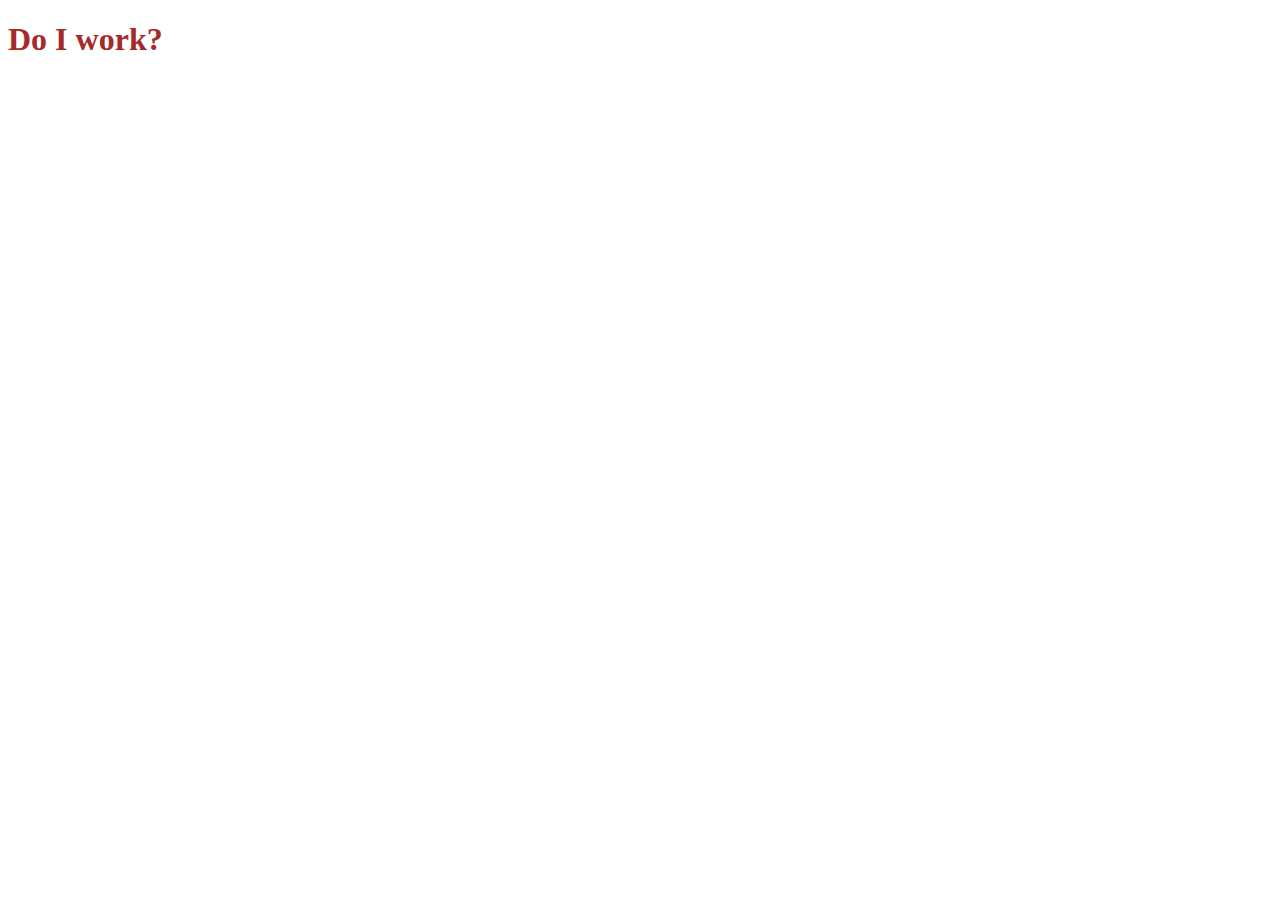
==== PROJECT 1/index.html @ 98a4d5f8 "all updates in the README.md, organised the work in folders PROJECT 0, PROJECT 1" ====
<!DOCTYPE html>
<html lang="en">
<head>
    <meta charset="UTF-8">
    <meta http-equiv="X-UA-Compatible" content="IE=edge">
    <meta name="viewport" content="width=device-width, initial-scale=1.0">
    <title>Grant Restaurant</title>
    <link rel="stylesheet" href="style.css">
</head>
<body>
    
    <h1>Do I work?</h1>

</body>
</html>
---- PROJECT 1/style.css ----
h1{
    color: brown;
}
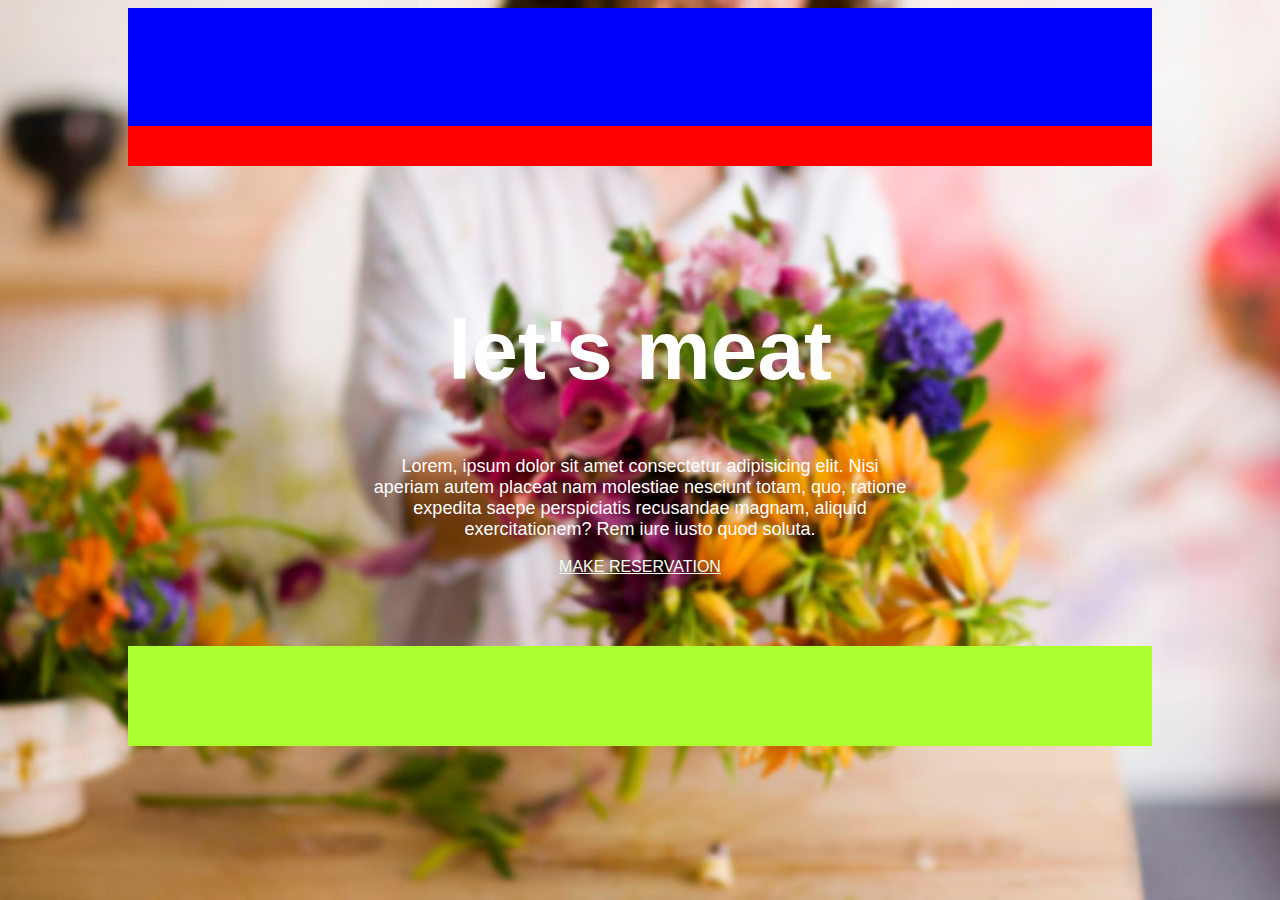
==== commit 1a6a36d9: "beautifying the Restaurant website project using plain html and css" ====
--- a/PROJECT 1/index.html
+++ b/PROJECT 1/index.html
@@ -1,15 +1,30 @@
 <!DOCTYPE html>
 <html lang="en">
-<head>
-    <meta charset="UTF-8">
-    <meta http-equiv="X-UA-Compatible" content="IE=edge">
-    <meta name="viewport" content="width=device-width, initial-scale=1.0">
+  <head>
+    <meta charset="UTF-8" />
+    <meta http-equiv="X-UA-Compatible" content="IE=edge" />
+    <meta name="viewport" content="width=device-width, initial-scale=1.0" />
     <title>Grant Restaurant</title>
-    <link rel="stylesheet" href="style.css">
-</head>
-<body>
-    
-    <h1>Do I work?</h1>
+    <link rel="stylesheet" href="style.css" />
+  </head>
+  <!-- <body bgcolor="greenyellow">  can be used to add background color to the whole screen-->
+  <body> 
 
-</body>
-</html>+    <div class="container">
+
+      <header></header>
+
+      <nav></nav>
+
+      <main>
+          <h1>let's meat</h1>
+          <p>Lorem, ipsum dolor sit amet consectetur adipisicing elit. Nisi aperiam autem placeat nam molestiae nesciunt totam, quo, ratione expedita saepe perspiciatis recusandae magnam, aliquid exercitationem? Rem iure iusto quod soluta.</p>
+          <a href="https://www.google.com" target="_blank">MAKE RESERVATION</a>
+      </main>
+
+      <footer></footer>
+
+    </div>
+
+  </body>
+</html>
--- a/PROJECT 1/style.css
+++ b/PROJECT 1/style.css
@@ -1,3 +1,85 @@
+/* STYLES AT THE TOP ARE GIVEN 1ST PRIORITY */
+
+/* Apply css to the most overall tag - html */
+html{
+    height: 100%;
+}
+
+body{
+    /* background-color: rgba(3, 2, 3, 0.801); */
+    background-color: #2F3035; /*leave the background color for incase an image takes long to load*/
+    background-image: url(images/background.jpg);
+    background-size: cover;
+    background-repeat: no-repeat;
+    background-position: center;
+    
+}
+.container {
+    margin-left: auto;
+    margin-right: auto;
+    width: 1024px;
+}
+
+header{
+    background-color: blue;
+    height: 118px;
+    /* width: 1024px;
+    margin-left: auto;
+    margin-right: auto; */
+}
+
+nav {
+    background-color: red;
+    height: 40px;
+    /* width: 1024px; */
+    /* margin-left: auto;
+    margin-right: auto; */
+}
+ 
+main{
+    height: 400px;
+    text-align: center;
+    padding-top: 80px;
+    padding-left: 240px;
+    padding-right: 240px;
+    /* background-color: orange; */
+     /* width: 1024px; */
+    /* margin-left: auto;
+    margin-right: auto; */
+}
+
+footer {
+    background-color: greenyellow;
+    height: 100px;
+    /* width: 1024px; */
+    /* margin-left: auto;
+    margin-right: auto; */
+}
+
 h1{
+    font-size: 84px;
+    color: white;
+    font-family: Arial, Helvetica, sans-serif;
+}
+
+p{
+    font-size: 18px;
+    color: white;
+    font-family: Arial, Helvetica, sans-serif;
+ }
+
+a {
+    color: honeydew;
+    font-family: Arial, Helvetica, sans-serif;
+    /* text-decoration: none; */
+}
+
+
+
+
+
+
+
+/* h1{
     color: brown;
-}+} */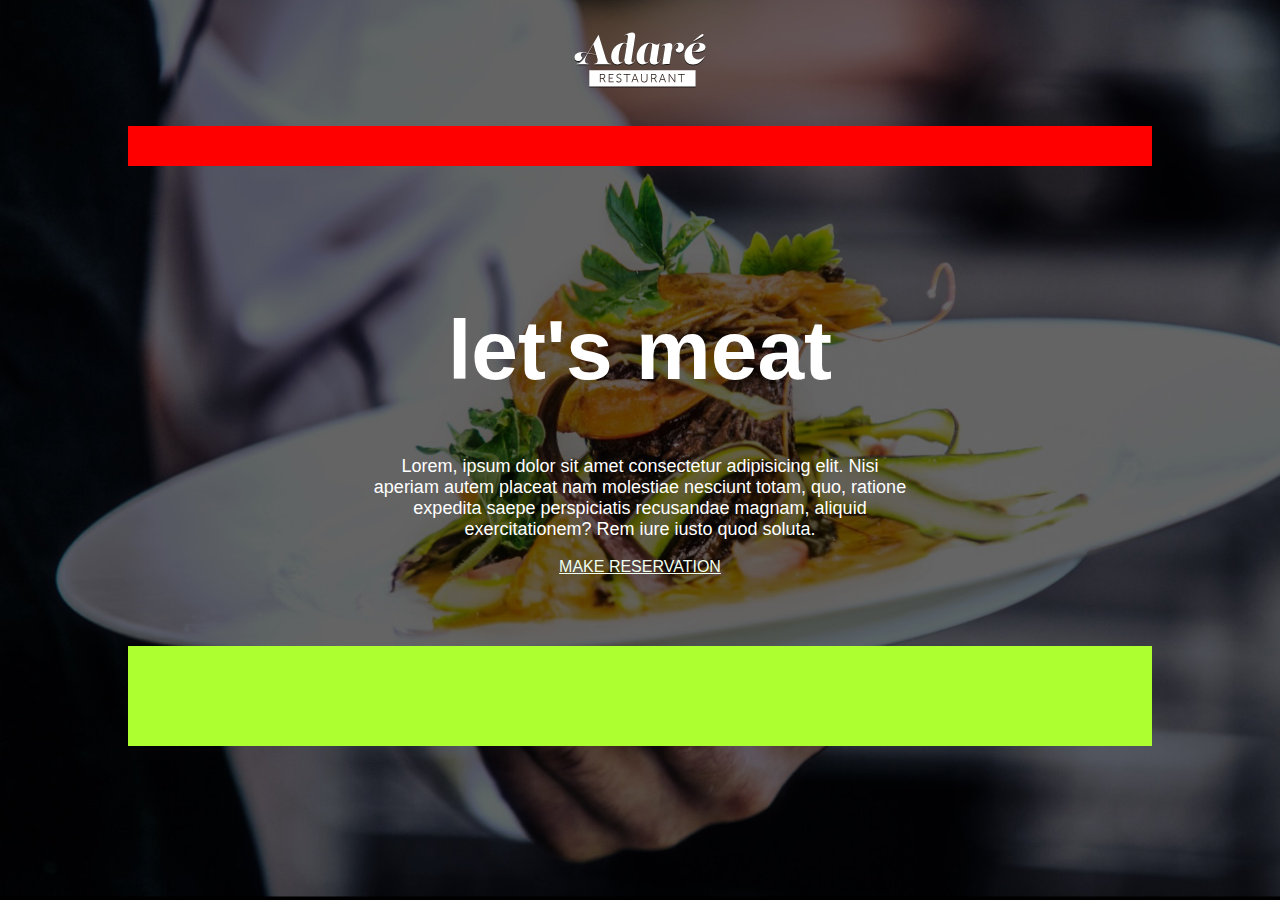
==== commit fce1f3db: "added download logo and background images from Exercise files" ====
--- a/PROJECT 1/index.html
+++ b/PROJECT 1/index.html
@@ -12,7 +12,9 @@
 
     <div class="container">
 
-      <header></header>
+      <header>
+          <img src="images/logo-adare-restaurant.png" alt="Logo for Adare Restaurant">
+      </header>
 
       <nav></nav>
 
--- a/PROJECT 1/style.css
+++ b/PROJECT 1/style.css
@@ -8,7 +8,7 @@
 body{
     /* background-color: rgba(3, 2, 3, 0.801); */
     background-color: #2F3035; /*leave the background color for incase an image takes long to load*/
-    background-image: url(images/background.jpg);
+    background-image: url(images/background-adare-restaurant.jpg);
     background-size: cover;
     background-repeat: no-repeat;
     background-position: center;
@@ -21,8 +21,9 @@
 }
 
 header{
-    background-color: blue;
+    text-align: center;
     height: 118px;
+    /* background-color: blue; */
     /* width: 1024px;
     margin-left: auto;
     margin-right: auto; */
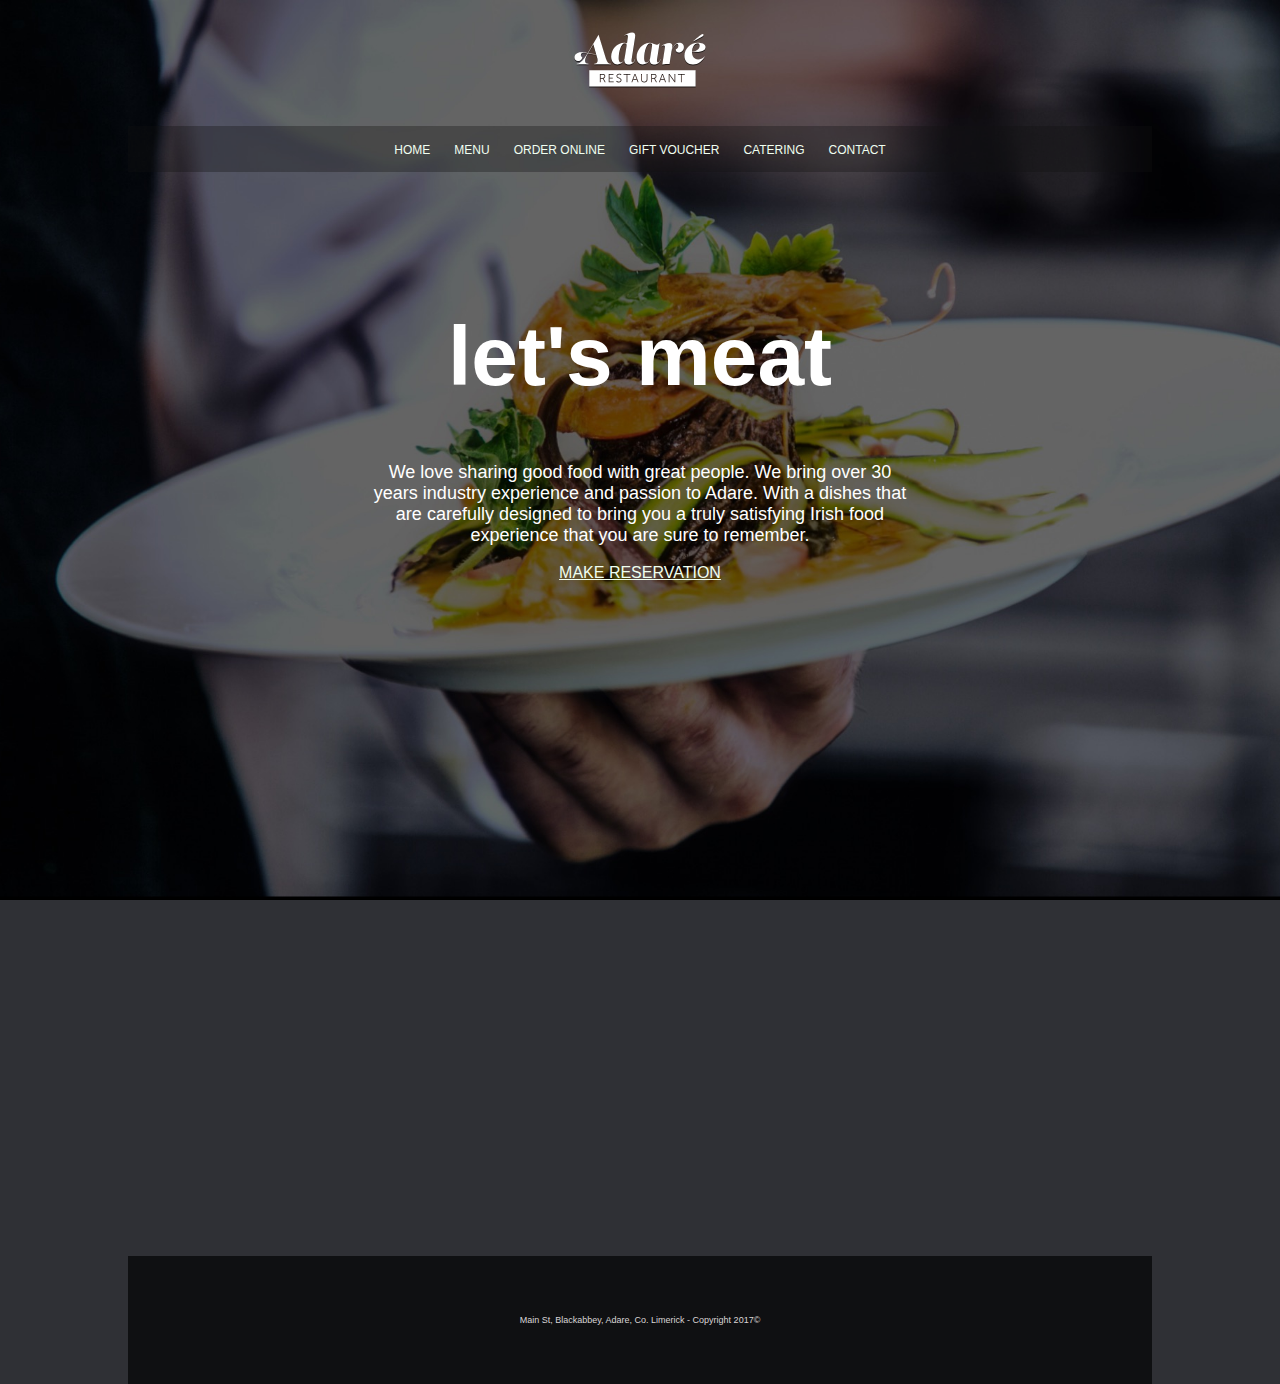
==== commit bf9fb8a3: "final part of the Project 1 - Restaurant website" ====
--- a/PROJECT 1/index.html
+++ b/PROJECT 1/index.html
@@ -16,15 +16,40 @@
           <img src="images/logo-adare-restaurant.png" alt="Logo for Adare Restaurant">
       </header>
 
-      <nav></nav>
+      <nav>
+
+        <a href="# ">HOME</a>
+        <a href="#">MENU</a>
+        <a href="#">ORDER ONLINE</a>
+        <a href="#">GIFT VOUCHER</a>
+        <a href="#">CATERING</a>
+        <a href="#">CONTACT</a>
+
+      </nav>
 
       <main>
           <h1>let's meat</h1>
-          <p>Lorem, ipsum dolor sit amet consectetur adipisicing elit. Nisi aperiam autem placeat nam molestiae nesciunt totam, quo, ratione expedita saepe perspiciatis recusandae magnam, aliquid exercitationem? Rem iure iusto quod soluta.</p>
-          <a href="https://www.google.com" target="_blank">MAKE RESERVATION</a>
+          <p>We love sharing good food with great people. We bring over 30 years industry experience and passion to Adare. With a dishes that are carefully designed to bring you a truly satisfying Irish food experience that you are sure to remember. </p>
+          <!-- <a href="https://www.google.com" target="_blank">MAKE RESERVATION</a> -->
+
+          <a href="mailto:adarerestuarant@gmail.com?Subject=Reservation">MAKE RESERVATION</a>  
+
+         
+
       </main>
 
-      <footer></footer>
+      <section class="maps">
+        
+          <iframe src="https://www.google.com/maps/embed?pb=!1m18!1m12!1m3!1d2425.4101899949164!2d-8.782774484535945!3d52.56219294085432!2m3!1f0!2f0!3f0!3m2!1i1024!2i768!4f13.1!3m3!1m2!1s0x485b460ddb875af7%3A0xdb34accde986ee58!2sThe%20Carriage%20House%20at%20Adare%20Manor!5e0!3m2!1sen!2sug!4v1615445592441!5m2!1sen!2sug" width="1024" height="500" style="border:0;" allowfullscreen="" loading="lazy"></iframe>
+        
+          <!-- opentable reservation widget -->
+        
+      </section>
+
+  
+      <footer>
+          <p>Main St, Blackabbey, Adare, Co. Limerick - Copyright 2017©</p>
+      </footer>
 
     </div>
 
--- a/PROJECT 1/style.css
+++ b/PROJECT 1/style.css
@@ -30,13 +30,22 @@
 }
 
 nav {
-    background-color: red;
-    height: 40px;
+    background-color: rgba(17, 17, 17, 0.338); /*made background color transparent*/
+    /* to center a tags horizontally in the nav, we get rid of the height and we use padding */
+    padding: 14px 0 14px 0; /*padding: top right bottom left;*/
+    text-align: center;
+    /* height: 40px; */ /*I've commented out the height and using padding instead in the lines above*/
     /* width: 1024px; */
     /* margin-left: auto;
     margin-right: auto; */
 }
  
+nav a {
+    text-decoration: none;
+    font-size: 12px;
+    padding: 0 10px 0 10px;
+}
+
 main{
     height: 400px;
     text-align: center;
@@ -50,15 +59,22 @@
 }
 
 footer {
-    background-color: greenyellow;
-    height: 100px;
+    background-color: rgba(0, 0, 0, 0.664);
+    padding-top: 50px;
+    padding-bottom: 50px;
+    /* height: 100px; */
     /* width: 1024px; */
     /* margin-left: auto;
     margin-right: auto; */
 }
+footer p{
+    font-size: 9px;
+    color: rgb(218, 214, 214);
+    text-align: center;
+}
 
 h1{
-    font-size: 84px;
+    font-size: 84px; 
     color: white;
     font-family: Arial, Helvetica, sans-serif;
 }
@@ -75,6 +91,9 @@
     /* text-decoration: none; */
 }
 
+.maps{
+    margin-bottom: 100px;
+}
 
 
 
